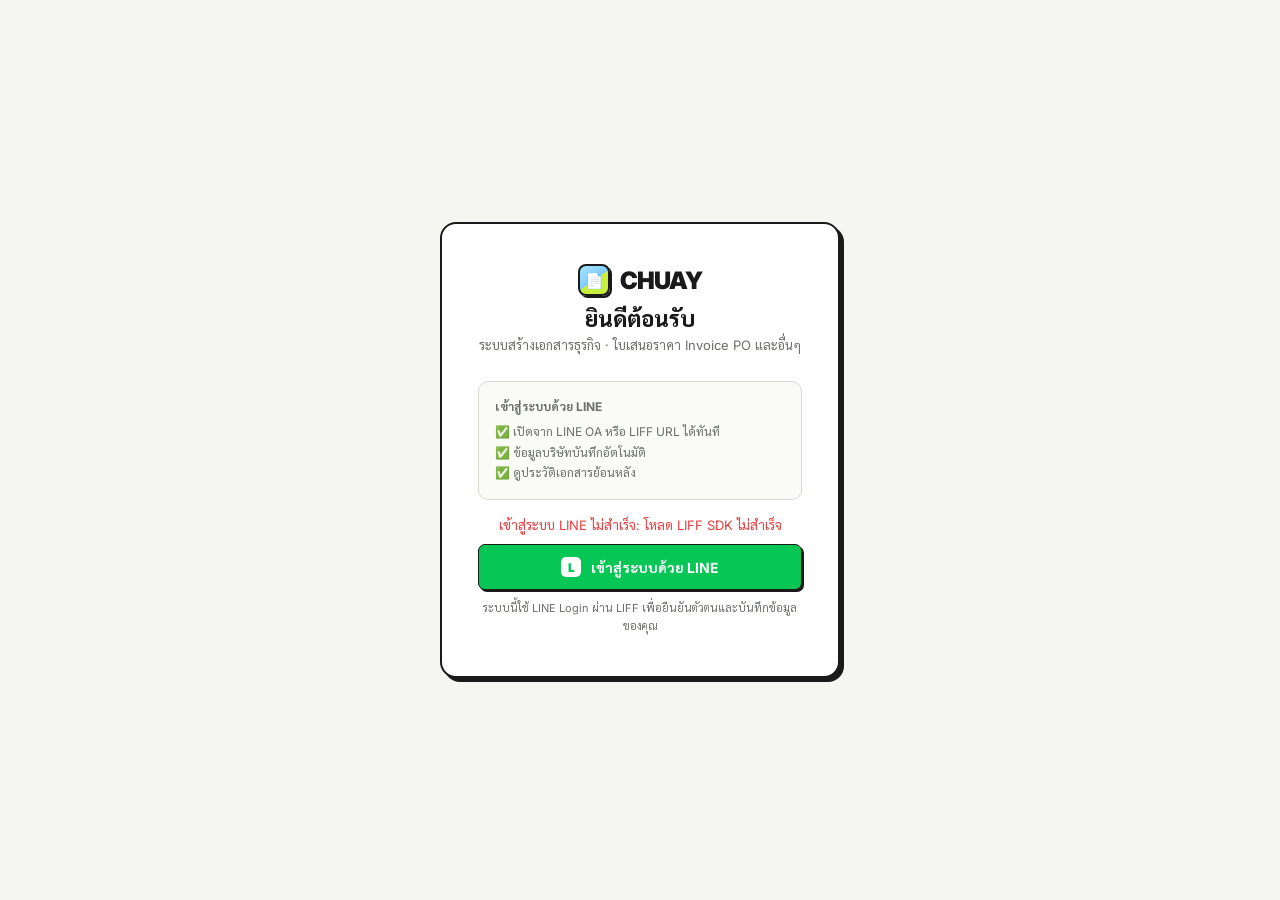
==== index.html @ b0ef05c4 "Update index.html" ====
<!DOCTYPE html>
<html lang="th">
<head>
<meta charset="UTF-8"/>
<meta name="viewport" content="width=device-width,initial-scale=1"/>
<title>CHUAY — ระบบสร้างเอกสาร</title>
<link href="https://fonts.googleapis.com/css2?family=Sarabun:wght@400;700&family=Inter:wght@400;500;600;700;800&display=swap" rel="stylesheet"/>
<script src="https://static.line-scdn.net/liff/edge/2/sdk.js"></script>
<style>
*,*::before,*::after{box-sizing:border-box;margin:0;padding:0}
html{font-size:15px;scroll-behavior:smooth}
body{font-family:'Inter','Sarabun',sans-serif;background:#F5F6F2;color:#1a1a1a;min-height:100vh;-webkit-font-smoothing:antialiased}
:root{
  --bg:#F5F6F2;--surface:#fff;--border:#D8DAD2;--ink:#1a1a1a;
  --accent:#C9EF3E;--muted:#6B6F6A;
  --shadow:4px 4px 0 #1a1a1a;--shadow-sm:2px 2px 0 #1a1a1a;
  --r:10px;--r-sm:7px;--t:all .18s ease;
}

/* ── Loading screen ── */
#loadingScreen{position:fixed;inset:0;background:var(--bg);z-index:999;display:flex;flex-direction:column;align-items:center;justify-content:center;gap:16px}
.load-logo{font-size:32px;font-weight:900;letter-spacing:-.04em;display:flex;align-items:center;gap:10px}
.load-mark{width:44px;height:44px;border:2.5px solid var(--ink);border-radius:10px;background:linear-gradient(145deg,#A5E4FF 0%,#82CBFF 50%,var(--accent) 51%);display:grid;place-items:center;font-size:22px;box-shadow:var(--shadow)}
.load-spinner{width:32px;height:32px;border:3px solid #ddd;border-top-color:var(--ink);border-radius:50%;animation:spin .7s linear infinite}
@keyframes spin{to{transform:rotate(360deg)}}

/* ── Login screen ── */
#loginScreen{display:none;min-height:100vh;align-items:center;justify-content:center;padding:24px}
.login-card{background:var(--surface);border:2px solid var(--ink);border-radius:16px;box-shadow:var(--shadow);padding:40px 36px;max-width:400px;width:100%;text-align:center}
.login-logo{display:flex;align-items:center;justify-content:center;gap:10px;font-size:24px;font-weight:900;letter-spacing:-.04em;margin-bottom:8px}
.login-sub{font-size:13px;color:var(--muted);margin-bottom:28px}
.login-divider{border:0;border-top:1px solid var(--border);margin:20px 0}
.login-note{font-size:11px;color:var(--muted);line-height:1.6}
.line-btn{width:100%;border:1.5px solid var(--ink);border-radius:var(--r-sm);padding:12px 20px;font:inherit;font-size:14px;font-weight:700;cursor:pointer;background:#06C755;color:#fff;box-shadow:var(--shadow-sm);transition:var(--t);display:flex;align-items:center;justify-content:center;gap:10px;margin-bottom:10px}
.line-btn:hover{transform:translate(2px,2px);box-shadow:1px 1px 0 var(--ink)}
.line-icon{width:20px;height:20px;border-radius:5px;background:#fff;color:#06C755;display:grid;place-items:center;font-size:12px;font-weight:900}

/* ── App (hidden until auth) ── */
#appScreen{display:none}

/* ── Topbar ── */
.topbar{position:sticky;top:0;z-index:100;background:rgba(245,246,242,.95);backdrop-filter:blur(16px);border-bottom:1.5px solid var(--border);padding:0 24px;height:60px;display:flex;align-items:center;justify-content:space-between}
.logo{display:flex;align-items:center;gap:9px;font-weight:900;font-size:18px;letter-spacing:-.03em;color:var(--ink);text-decoration:none}
.logo-mark{width:32px;height:32px;border:2px solid var(--ink);border-radius:8px;background:linear-gradient(145deg,#A5E4FF 0%,#82CBFF 50%,var(--accent) 51%);display:grid;place-items:center;font-size:15px;box-shadow:var(--shadow-sm)}
.user-bar{display:flex;align-items:center;gap:10px}
.user-pill{display:flex;align-items:center;gap:7px;border:1.5px solid var(--border);border-radius:999px;padding:5px 12px 5px 7px;font-size:12px;font-weight:600;background:var(--surface);cursor:pointer;transition:var(--t)}
.user-pill:hover{border-color:var(--ink)}
.user-avatar{width:26px;height:26px;border-radius:50%;background:var(--accent);border:1.5px solid var(--ink);display:grid;place-items:center;font-size:11px;font-weight:800;flex-shrink:0}
.user-email{max-width:160px;overflow:hidden;text-overflow:ellipsis;white-space:nowrap}
.profile-btn{border:1.5px solid var(--border);border-radius:var(--r-sm);padding:6px 12px;font:inherit;font-size:12px;font-weight:600;cursor:pointer;background:var(--surface);transition:var(--t)}
.profile-btn:hover{border-color:var(--ink);background:var(--accent)}

/* ── Doc tabs ── */
.doc-selector{padding:18px 24px 0;max-width:960px;margin:0 auto}
.doc-tabs{display:flex;gap:8px;flex-wrap:wrap}
.doc-tab{border:1.5px solid var(--ink);border-radius:999px;padding:7px 16px;font:inherit;font-size:13px;font-weight:600;cursor:pointer;background:var(--surface);box-shadow:var(--shadow-sm);transition:var(--t);color:var(--ink)}
.doc-tab:hover{transform:translate(1px,1px);box-shadow:1px 1px 0 var(--ink)}
.doc-tab.active{box-shadow:var(--shadow-sm)}

/* ── Main grid ── */
.main{max-width:960px;margin:18px auto 80px;padding:0 24px;display:grid;grid-template-columns:1fr 296px;gap:16px;align-items:start}
@media(max-width:720px){.main{grid-template-columns:1fr}.preview-col{display:none}}

/* ── Cards ── */
.card{background:var(--surface);border:1.5px solid var(--ink);border-radius:var(--r);box-shadow:var(--shadow);overflow:hidden;margin-bottom:14px}
.card-head{padding:11px 16px;border-bottom:1.5px solid var(--border);background:#FAFBF7;display:flex;align-items:center;justify-content:space-between}
.card-title{font-size:13px;font-weight:700;display:flex;align-items:center;gap:7px}
.card-badge{font-size:10px;font-weight:700;text-transform:uppercase;letter-spacing:.08em;border:1px solid var(--ink);border-radius:999px;padding:2px 9px}
.card-body{padding:16px}

/* ── Profile panel ── */
.profile-panel{display:none;position:fixed;inset:0;z-index:150;background:rgba(0,0,0,.4);backdrop-filter:blur(6px)}
.profile-panel.open{display:flex;align-items:flex-start;justify-content:flex-end}
.profile-drawer{background:var(--surface);border-left:2px solid var(--ink);width:380px;max-width:90vw;height:100vh;overflow-y:auto;padding:24px;box-shadow:-6px 0 0 var(--ink)}
.drawer-head{display:flex;align-items:center;justify-content:space-between;margin-bottom:20px}
.drawer-title{font-size:18px;font-weight:800}
.close-btn{border:1.5px solid var(--border);border-radius:var(--r-sm);width:34px;height:34px;display:grid;place-items:center;cursor:pointer;font-size:18px;background:var(--surface);transition:var(--t)}
.close-btn:hover{background:#ffe0dc;border-color:#c0392b;color:#c0392b}
.profile-user{display:flex;align-items:center;gap:12px;padding:14px;background:#FAFBF7;border:1.5px solid var(--border);border-radius:var(--r);margin-bottom:20px}
.profile-avatar-lg{width:44px;height:44px;border-radius:50%;background:var(--accent);border:2px solid var(--ink);display:grid;place-items:center;font-size:18px;font-weight:800;flex-shrink:0}
.profile-name{font-weight:700;font-size:14px}
.profile-email-sm{font-size:12px;color:var(--muted);margin-top:2px}
.save-status{font-size:12px;text-align:center;min-height:18px;color:var(--muted);margin-top:8px}

/* ── History panel ── */
.history-item{border:1px solid var(--border);border-radius:var(--r-sm);padding:10px 12px;margin-bottom:8px;cursor:pointer;transition:var(--t)}
.history-item:hover{border-color:var(--ink);background:#FAFBF7}
.history-no{font-size:13px;font-weight:700}
.history-meta{font-size:11px;color:var(--muted);margin-top:2px}
.history-total{font-size:13px;font-weight:700;color:var(--ink)}

/* ── Form ── */
.grid2{display:grid;grid-template-columns:1fr 1fr;gap:11px}
.col2{grid-column:1/-1}
.field{display:flex;flex-direction:column;gap:4px}
.field label{font-size:12px;font-weight:600;color:#3a3a3a}
.req{color:#e53e3e;margin-left:2px}
.field input,.field textarea,.field select{width:100%;border:1.5px solid var(--border);border-radius:var(--r-sm);padding:9px 12px;font:inherit;font-size:13px;outline:none;transition:var(--t);background:var(--surface)}
.field input:focus,.field textarea:focus,.field select:focus{border-color:var(--ink);box-shadow:0 0 0 3px rgba(201,239,62,.35)}
.field textarea{resize:vertical;min-height:58px}

/* ── Items ── */
.items-wrap{border:1.5px solid var(--ink);border-radius:var(--r-sm);overflow:hidden;margin-bottom:11px}
.items-head{display:grid;grid-template-columns:1fr 68px 90px 76px 34px;background:var(--ink);color:#fff}
.items-head span{padding:7px 9px;font-size:10px;font-weight:700;text-transform:uppercase;letter-spacing:.04em}
.items-head span:not(:first-child){text-align:right}
.item-row{display:grid;grid-template-columns:1fr 68px 90px 76px 34px;border-top:1px solid var(--border)}
.item-row:nth-child(even){background:#FAFBF7}
.item-row input{border:none;border-right:1px solid var(--border);padding:8px 9px;font:inherit;font-size:12.5px;outline:none;background:transparent;width:100%}
.item-row input:last-of-type{border-right:none}
.item-row input:focus{background:#FFFEF5;box-shadow:inset 0 -2px 0 var(--accent)}
.num{text-align:right}
.btn-rm{border:none;background:#FFF0EE;color:#C0392B;cursor:pointer;padding:0 9px;font-size:16px;font-weight:700;transition:background .15s;display:flex;align-items:center;justify-content:center}
.btn-rm:hover{background:#FFDBD7}
.add-btn{width:100%;border:1.5px dashed var(--ink);background:transparent;border-radius:var(--r-sm);padding:8px;font:inherit;font-size:13px;font-weight:600;cursor:pointer;color:var(--muted);margin-bottom:12px;transition:var(--t)}
.add-btn:hover{background:#EEEFD8;color:var(--ink)}

/* ── VAT ── */
.vat-row{display:flex;align-items:center;gap:9px;margin-bottom:12px}
.toggle{position:relative;width:36px;height:20px;flex-shrink:0}
.toggle input{opacity:0;width:0;height:0}
.tslider{position:absolute;inset:0;background:#D5D7CF;border-radius:999px;border:1.5px solid #aaa;cursor:pointer;transition:.2s}
.tslider::before{content:"";position:absolute;width:14px;height:14px;background:#fff;border-radius:50%;left:2px;top:1px;transition:.2s;box-shadow:0 1px 3px rgba(0,0,0,.2)}
.toggle input:checked+.tslider{background:var(--ink);border-color:var(--ink)}
.toggle input:checked+.tslider::before{transform:translateX(15px)}

/* ── Totals ── */
.totals-box{margin-left:auto;max-width:240px;border:1.5px solid var(--border);border-radius:var(--r-sm);overflow:hidden}
.total-row{display:flex;justify-content:space-between;padding:8px 12px;font-size:13px;border-bottom:1px solid var(--border)}
.total-row:last-child{border-bottom:none}
.total-row span:first-child{color:var(--muted)}
.total-row span:last-child{font-weight:700}
.total-grand{background:var(--ink);color:#fff}
.total-grand span{font-size:15px;font-weight:800}
.total-grand span:first-child{color:#ccc}

/* ── Actions ── */
.form-actions{display:flex;gap:10px;margin-top:4px}
.btn{border:1.5px solid var(--ink);border-radius:var(--r-sm);padding:11px 18px;font:inherit;font-size:14px;font-weight:700;cursor:pointer;display:inline-flex;align-items:center;gap:7px;box-shadow:var(--shadow);transition:var(--t)}
.btn:hover:not(:disabled){transform:translate(2px,2px);box-shadow:1px 1px 0 var(--ink)}
.btn:disabled{opacity:.5;cursor:not-allowed}
.btn-primary{background:var(--ink);color:#fff;flex:1;justify-content:center}
.btn-accent{background:var(--accent)}
.btn-sm{padding:7px 14px;font-size:13px;box-shadow:var(--shadow-sm)}
.btn-sm:hover:not(:disabled){box-shadow:1px 1px 0 var(--ink)}

/* ── Preview ── */
.preview-col .card{position:sticky;top:78px}
.preview-doc{border:1px solid var(--border);border-radius:6px;background:#fff;padding:14px;min-height:320px}
.prev-hdr{display:flex;justify-content:space-between;align-items:flex-start;border-bottom:1.5px solid #111;padding-bottom:9px;margin-bottom:9px}
.prev-co{font-size:13px;font-weight:800;margin-bottom:2px}
.prev-addr{font-size:9px;color:#888}
.prev-badge{text-align:right}
.prev-type{font-size:9px;font-weight:700;text-transform:uppercase;color:#888}
.prev-no{font-size:13px;font-weight:900}
.prev-date{font-size:9px;color:#888}
.prev-title{text-align:center;font-size:10px;font-weight:800;border:1.5px solid #111;padding:4px;margin-bottom:9px;letter-spacing:1pt}
.preview-line{height:6px;background:#e8e9e3;border-radius:999px;margin-bottom:6px}
.prev-table{border:1px solid #ddd;border-radius:5px;overflow:hidden;margin-top:9px}
.prev-tr{display:grid;grid-template-columns:1fr 60px;border-top:1px solid #eee;padding:5px 8px;font-size:10px}
.prev-tr:first-child{background:#111;color:#fff;border-top:none;font-weight:700}
.prev-total{text-align:right;font-size:15px;font-weight:900;margin-top:9px;padding-top:7px;border-top:2px solid #111}
.preview-tip{font-size:11px;color:var(--muted);text-align:center;margin-top:10px;line-height:1.5}

/* ── History sidebar ── */
.history-section{margin-top:14px}
.history-title{font-size:12px;font-weight:700;color:var(--muted);text-transform:uppercase;letter-spacing:.08em;margin-bottom:8px}

/* ── Overlay ── */
.overlay{display:none;position:fixed;inset:0;background:rgba(0,0,0,.45);z-index:200;place-items:center;backdrop-filter:blur(6px)}
.overlay.show{display:grid}
.overlay-box{background:#fff;border:2px solid var(--ink);border-radius:14px;padding:30px 40px;text-align:center;box-shadow:6px 6px 0 var(--ink);max-width:320px;width:90%}
.overlay-spinner{width:36px;height:36px;border:3px solid #eee;border-top-color:var(--ink);border-radius:50%;animation:spin .7s linear infinite;margin:0 auto 14px}
.overlay-title{font-size:16px;font-weight:800;margin-bottom:5px}
.overlay-sub{font-size:12px;color:#888}

/* ── Success ── */
.success-card{display:none;background:#fff;border:2px solid var(--ink);border-radius:var(--r);box-shadow:var(--shadow);padding:26px;text-align:center;margin-bottom:14px}
.success-card.show{display:block}
.success-icon{font-size:42px;margin-bottom:10px}
.success-card h3{font-size:19px;font-weight:800;margin-bottom:5px}
.success-card p{font-size:13px;color:var(--muted);margin-bottom:18px}
.pdf-btn{display:inline-flex;align-items:center;gap:8px;background:var(--accent);border:1.5px solid var(--ink);border-radius:var(--r-sm);padding:11px 22px;font:inherit;font-weight:800;font-size:14px;color:var(--ink);text-decoration:none;box-shadow:var(--shadow);transition:var(--t)}
.pdf-btn:hover{transform:translate(2px,2px);box-shadow:var(--shadow-sm)}

/* ── Toast ── */
.toast{position:fixed;bottom:24px;left:50%;transform:translateX(-50%);background:var(--ink);color:#fff;padding:11px 22px;border-radius:999px;font-size:13px;font-weight:600;z-index:300;opacity:0;transition:opacity .3s;pointer-events:none;max-width:90vw;text-align:center}
.toast.show{opacity:1}

/* Upgrade / subscribe popup — shown when the free trial (or a paid
   package's monthly quota) runs out. Reuses the neo-brutalist card style
   used everywhere else (thick border + offset shadow). */
.upgrade-overlay{display:none;position:fixed;inset:0;background:rgba(0,0,0,.55);z-index:400;place-items:center;backdrop-filter:blur(6px)}
.upgrade-overlay.show{display:grid}
.upgrade-box{background:#fff;border:2px solid var(--ink);border-radius:16px;padding:32px 28px;text-align:center;box-shadow:6px 6px 0 var(--ink);max-width:340px;width:90%}
.upgrade-icon{font-size:40px;margin-bottom:10px}
.upgrade-title{font-size:18px;font-weight:900;margin-bottom:8px}
.upgrade-msg{font-size:13px;color:var(--muted);line-height:1.6;margin-bottom:20px}
.upgrade-actions{display:flex;flex-direction:column;gap:8px}
.upgrade-close{margin-top:12px;background:none;border:none;color:var(--muted);font-size:12px;cursor:pointer;text-decoration:underline}

@media(max-width:600px){
  .grid2{grid-template-columns:1fr}.col2{grid-column:1}
  .topbar,.doc-selector,.main{padding-left:14px;padding-right:14px}
  .items-head{grid-template-columns:1fr 60px 80px 32px}
  .item-row{grid-template-columns:1fr 60px 80px 32px}
  .items-head span:nth-child(4),.item-row input:nth-child(4){display:none}
  .profile-drawer{width:100vw}
}
</style>
</head>
<body>

<!-- Loading -->
<div id="loadingScreen">
  <div class="load-logo"><div class="load-mark">📄</div>CHUAY</div>
  <div class="load-spinner"></div>
  <div style="font-size:13px;color:#888">กำลังโหลด...</div>
</div>

<!-- Login -->
<div id="loginScreen" style="display:none;min-height:100vh;align-items:center;justify-content:center;background:var(--bg)">
  <div class="login-card">
    <div class="login-logo"><div class="logo-mark">📄</div>CHUAY</div>
    <div style="font-size:22px;font-weight:900;margin-bottom:4px">ยินดีต้อนรับ</div>
    <div class="login-sub">ระบบสร้างเอกสารธุรกิจ · ใบเสนอราคา Invoice PO และอื่นๆ</div>
    <div style="background:#FAFBF7;border:1.5px solid var(--border);border-radius:var(--r);padding:16px;margin-bottom:16px;text-align:left">
      <div style="font-size:12px;font-weight:700;margin-bottom:8px;color:var(--muted)">เข้าสู่ระบบด้วย LINE</div>
      <div style="font-size:12px;color:var(--muted);line-height:1.7">
        ✅ เปิดจาก LINE OA หรือ LIFF URL ได้ทันที<br>
        ✅ ข้อมูลบริษัทบันทึกอัตโนมัติ<br>
        ✅ ดูประวัติเอกสารย้อนหลัง
      </div>
    </div>
    <div id="loginMsg" style="font-size:13px;color:#e53e3e;min-height:20px;margin-bottom:8px"></div>
    <button class="line-btn" onclick="forceRelogin()">
      <span class="line-icon">L</span>
      เข้าสู่ระบบด้วย LINE
    </button>
    <div class="login-note">ระบบนี้ใช้ LINE Login ผ่าน LIFF เพื่อยืนยันตัวตนและบันทึกข้อมูลของคุณ</div>
  </div>
</div>

<!-- Overlay -->
<div class="overlay" id="overlay">
  <div class="overlay-box">
    <div class="overlay-spinner"></div>
    <div class="overlay-title" id="overlayTitle">กำลังสร้างเอกสาร</div>
    <div class="overlay-sub" id="overlaySub">กรุณารอสักครู่ (5–20 วินาที)</div>
  </div>
</div>

<!-- Toast -->
<div class="toast" id="toast"></div>

<!-- Upgrade / Subscribe popup — shown when free-trial or paid quota runs out -->
<div class="upgrade-overlay" id="upgradeOverlay">
  <div class="upgrade-box">
    <div class="upgrade-icon">🔒</div>
    <div class="upgrade-title">ใช้งานครบโควตาแล้ว</div>
    <div class="upgrade-msg" id="upgradeMsg">คุณใช้งานฟรีครบ 50 ครั้งแล้ว กรุณาสมัครแพ็กเกจเพื่อใช้งานต่อ</div>
    <div class="upgrade-actions">
      <button class="btn btn-primary" onclick="contactAdminForUpgrade()">💬 ทักแอดมินเพื่อสมัครแพ็กเกจ</button>
      <button class="btn btn-accent" onclick="closeUpgradeModal()">ดูภายหลัง</button>
    </div>
    <button class="upgrade-close" onclick="closeUpgradeModal()">ปิด</button>
  </div>
</div>

<!-- Profile Drawer -->
<div class="profile-panel" id="profilePanel" onclick="handlePanelClick(event)">
  <div class="profile-drawer">
    <div class="drawer-head">
      <div class="drawer-title">⚙️ โปรไฟล์บริษัท</div>
      <button class="close-btn" onclick="closeProfile()">✕</button>
    </div>
    <div class="profile-user">
      <div class="profile-avatar-lg" id="drawerAvatar">U</div>
      <div>
        <div class="profile-name" id="drawerName">ชื่อผู้ใช้</div>
        <div class="profile-email-sm" id="drawerEmail">email</div>
      </div>
    </div>
    <div style="margin-bottom:16px">
      <div style="font-size:12px;font-weight:700;color:var(--muted);margin-bottom:10px;text-transform:uppercase;letter-spacing:.08em">ข้อมูลบริษัท</div>
      <div style="display:flex;flex-direction:column;gap:10px">
        <div class="field"><label>ชื่อบริษัท / ร้านค้า</label><input id="p_companyName" placeholder="บริษัท ตัวอย่าง จำกัด"/></div>
        <div class="field"><label>ที่อยู่</label><textarea id="p_companyAddress" rows="2" placeholder="ที่อยู่บริษัท"></textarea></div>
        <div class="field"><label>เลขประจำตัวผู้เสียภาษี</label><input id="p_companyTaxId" placeholder="0000000000000" maxlength="13"/></div>
        <div class="field"><label>สำนักงานใหญ่/สาขา</label><input id="p_companyBranch" placeholder="สำนักงานใหญ่"/></div>
        <div class="field"><label>เบอร์โทร</label><input id="p_companyPhone" placeholder="02-xxx-xxxx"/></div>
        <div class="field"><label>อีเมลบริษัท</label><input id="p_companyEmail" type="email" placeholder="info@company.com"/></div>
      </div>
    </div>
    <div style="display:flex;flex-direction:column;gap:8px">
      <button class="btn btn-primary" onclick="saveProfile()">💾 บันทึกข้อมูล</button>
      <button class="btn btn-accent" onclick="fillFromProfile()">📋 ใช้ข้อมูลนี้ในฟอร์ม</button>
      <button class="btn" style="background:#fff" onclick="logout()">🚪 ออกจากระบบ</button>
    </div>
    <div class="save-status" id="saveStatus"></div>
    <!-- History -->
    <div class="history-section">
      <div class="history-title">📄 เอกสารล่าสุด</div>
      <div id="historyList"><div style="font-size:12px;color:var(--muted);text-align:center;padding:12px">กำลังโหลด...</div></div>
    </div>
  </div>
</div>

<!-- APP -->
<div id="appScreen">
  <header class="topbar">
    <a class="logo" href="#"><div class="logo-mark">📄</div>CHUAY</a>
    <div class="user-bar">
      <span id="planBadge" style="display:none;font-size:11px;font-weight:700;border:1.5px solid var(--ink);border-radius:999px;padding:4px 10px;background:var(--accent)"></span>
      <div class="user-pill" onclick="openProfile()">
        <div class="user-avatar" id="topAvatar">U</div>
        <span class="user-email" id="topEmail">กำลังโหลด...</span>
      </div>
      <button class="profile-btn" onclick="openProfile()">⚙️ บริษัท</button>
    </div>
  </header>

  <section class="doc-selector"><div class="doc-tabs" id="docTabs"></div></section>

  <main class="main">
    <div id="formArea">

      <!-- Success -->
      <div class="success-card" id="successCard">
        <div class="success-icon">✅</div>
        <h3>สร้างเอกสารสำเร็จ!</h3>
        <p>บันทึกลง Google Drive และ Google Sheet เรียบร้อยแล้ว</p>
        <a id="pdfBtn" href="#" target="_blank" class="pdf-btn">📄 เปิด PDF</a>
        <br/><br/>
        <button class="btn btn-accent" onclick="shareToCustomer()">📤 ส่งให้ลูกค้าทาง LINE</button>
        <br/><br/>
        <button class="btn btn-accent" onclick="newDoc()">🔄 สร้างเอกสารใหม่</button>
      </div>

      <!-- บริษัทเรา -->
      <div class="card">
        <div class="card-head">
          <div class="card-title">🏢 ข้อมูลบริษัทของคุณ</div>
          <button class="btn btn-accent btn-sm" onclick="openProfile()" title="แก้ไขข้อมูลบริษัท">✏️ แก้ไข</button>
        </div>
        <div class="card-body">
          <div class="grid2">
            <div class="field col2"><label>ชื่อบริษัท / ร้านค้า<span class="req">*</span></label><input id="companyName" placeholder="บริษัท ตัวอย่าง จำกัด" oninput="updatePreview()"/></div>
            <div class="field col2"><label>ที่อยู่</label><textarea id="companyAddress" rows="2" placeholder="ที่อยู่บริษัท" oninput="updatePreview()"></textarea></div>
            <div class="field"><label>เลขประจำตัวผู้เสียภาษี</label><input id="companyTaxId" placeholder="0000000000000" maxlength="13"/></div>
            <div class="field"><label>สำนักงานใหญ่/สาขา</label><input id="companyBranch" placeholder="สำนักงานใหญ่"/></div>
            <div class="field"><label>เบอร์โทร</label><input id="companyPhone" placeholder="02-xxx-xxxx"/></div>
            <div class="field"><label>อีเมล</label><input id="companyEmail" type="email" placeholder="info@company.com"/></div>
          </div>
        </div>
      </div>

      <!-- รายละเอียดเอกสาร -->
      <div class="card">
        <div class="card-head">
          <div class="card-title" id="docCardTitle">📋 รายละเอียดเอกสาร</div>
          <span class="card-badge" id="docCardBadge" style="background:var(--accent)">QT</span>
        </div>
        <div class="card-body">
          <div class="grid2">
            <div class="field"><label>เลขที่เอกสาร<span class="req">*</span></label><input id="docNo" oninput="updatePreview()"/></div>
            <div class="field"><label>ผู้ติดต่อ</label><input id="contactPerson" placeholder="ชื่อผู้ติดต่อ"/></div>
            <div class="field"><label>วันที่ออกเอกสาร<span class="req">*</span></label><input id="docDate" type="date" oninput="updatePreview()"/></div>
            <div class="field"><label id="extraDateLabel">วันหมดอายุ</label><input id="extraDate" type="date"/></div>
            <div class="field col2" id="paymentWrap" style="display:none">
              <label>วิธีชำระเงิน</label>
              <select id="paymentMethod">
                <option value="">-- เลือก --</option>
                <option>เงินสด</option><option>โอนเงิน</option><option>เช็ค</option><option>บัตรเครดิต</option>
              </select>
            </div>
          </div>
        </div>
      </div>

      <!-- ผู้รับ -->
      <div class="card">
        <div class="card-head">
          <div class="card-title" id="receiverCardTitle">👤 ข้อมูลลูกค้า</div>
          <span class="card-badge" style="background:#A8E6CF">ผู้รับ</span>
        </div>
        <div class="card-body">
          <div class="grid2">
            <div class="field col2"><label id="receiverNameLabel">ชื่อลูกค้า / บริษัท<span class="req">*</span></label><input id="customerName" list="customerDatalist" placeholder="บริษัท ลูกค้า จำกัด" oninput="updatePreview()"/><datalist id="customerDatalist"></datalist></div>
            <div class="field col2"><label>ที่อยู่</label><textarea id="customerAddress" rows="2" placeholder="ที่อยู่ลูกค้า"></textarea></div>
            <div class="field"><label>เลขประจำตัวผู้เสียภาษี</label><input id="customerTaxId" placeholder="0000000000000" maxlength="13"/></div>
            <div class="field"><label>สำนักงานใหญ่/สาขา</label><input id="customerBranch" placeholder="สำนักงานใหญ่"/></div>
            <div class="field"><label>เบอร์โทร</label><input id="customerPhone" placeholder="08x-xxx-xxxx"/></div>
          </div>
        </div>
      </div>

      <!-- รายการสินค้า -->
      <div class="card">
        <div class="card-head">
          <div class="card-title">📦 รายการสินค้า / บริการ</div>
          <span class="card-badge" style="background:#FFE08A">Items</span>
        </div>
        <div class="card-body">
          <div class="items-wrap">
            <div class="items-head">
              <span>รายการ</span>
              <span style="text-align:right">จำนวน</span>
              <span style="text-align:right">ราคา/หน่วย</span>
              <span style="text-align:right">ส่วนลด</span>
              <span></span>
            </div>
            <div id="itemsBody"></div>
          </div>
          <button class="add-btn" onclick="addRow()">＋ เพิ่มรายการ</button>
          <div class="vat-row">
            <label class="toggle"><input type="checkbox" id="includeVat" onchange="calcRender()"/><span class="tslider"></span></label>
            <span style="font-size:13px;font-weight:600">รวม VAT 7%</span>
          </div>
          <div class="totals-box">
            <div class="total-row"><span>ยอดรวมก่อน VAT</span><span id="subVal">0.00 บาท</span></div>
            <div class="total-row" id="vatRow" style="display:none"><span>VAT 7%</span><span id="vatVal">0.00 บาท</span></div>
            <div class="total-row total-grand"><span>ยอดรวมทั้งสิ้น</span><span id="grandVal">0.00 บาท</span></div>
          </div>
        </div>
      </div>

      <!-- หมายเหตุ -->
      <div class="card">
        <div class="card-head"><div class="card-title">📝 หมายเหตุ</div></div>
        <div class="card-body"><div class="field"><textarea id="note" rows="3" placeholder="เงื่อนไขการชำระเงิน, หมายเหตุพิเศษ..."></textarea></div></div>
      </div>

      <div class="form-actions" id="formActions">
        <button class="btn btn-primary" id="btnGen" onclick="generate()"><span>📄</span> สร้าง PDF</button>
      </div>
    </div>

    <!-- Preview -->
    <div class="preview-col">
      <div class="card">
        <div class="card-head"><div class="card-title">👁 ตัวอย่าง</div></div>
        <div class="card-body" style="padding:12px">
          <div class="preview-doc">
            <div class="prev-hdr">
              <div><div class="prev-co" id="pv-co">ชื่อบริษัท</div><div class="prev-addr" id="pv-addr">ที่อยู่</div></div>
              <div class="prev-badge"><div class="prev-type" id="pv-type">QUOTATION</div><div class="prev-no" id="pv-no">QT2026-0001</div><div class="prev-date" id="pv-date">วันที่ —</div></div>
            </div>
            <div class="prev-title" id="pv-title">ใบเสนอราคา</div>
            <div class="preview-line" style="width:62%"></div>
            <div class="preview-line" style="width:80%"></div>
            <div class="preview-line" style="width:70%"></div>
            <div class="prev-table">
              <div class="prev-tr"><span>รายการ</span><span style="text-align:right">รวม</span></div>
              <div id="pv-items"><div class="prev-tr" style="color:#aaa;font-size:10px"><span>ยังไม่มีรายการ</span><span></span></div></div>
            </div>
            <div class="prev-total" id="pv-total">฿ 0.00</div>
          </div>
          <p class="preview-tip">ตัวอย่างแสดงโครงสร้างเท่านั้น<br/>PDF จริงจะมีรูปแบบสมบูรณ์กว่า</p>
        </div>
      </div>
    </div>
  </main>
</div><!-- /appScreen -->

<script>
// ── Config ────────────────────────────────────────────────────
const LIFF_ID='2010618788-8xUdkoqR';
// TODO: paste your Apps Script Web App /exec URL here (Deploy > Manage deployments)
const GAS_URL='https://script.google.com/macros/s/AKfycbxBbsLZWyKmbRfY_4FMWLjkkfPtFjxWmtK8pg6VRv4SqUztp5fGaR1vcDdqZeLNz6VM/exec';

// Calls the Apps Script backend as a plain HTTP API instead of google.script.run
// (google.script.run only works when the page itself is served by Apps Script).
// Uses text/plain content-type to avoid a CORS preflight (OPTIONS) request,
// which Apps Script Web Apps do not handle.
function callServer(action,payload){
  return fetch(GAS_URL,{
    method:'POST',
    headers:{'Content-Type':'text/plain;charset=utf-8'},
    body:JSON.stringify({action:action,payload:payload||{}})
  }).then(function(res){
    if(!res.ok) throw new Error('HTTP '+res.status);
    return res.json();
  });
}
const DOC_TYPES=[
  {id:'quotation',name:'ใบเสนอราคา',    badge:'QT', color:'#C9EF3E',prefix:'QT', extraLabel:'วันหมดอายุ',           extraKey:'expireDate',  receiverTitle:'ข้อมูลลูกค้า',        receiverLabel:'ชื่อลูกค้า / บริษัท',isPO:false,showPayment:false},
  {id:'invoice',  name:'ใบแจ้งหนี้',    badge:'INV',color:'#A8E6CF',prefix:'INV',extraLabel:'วันครบกำหนดชำระ',      extraKey:'dueDate',     receiverTitle:'ข้อมูลลูกค้า',        receiverLabel:'ชื่อลูกค้า / บริษัท',isPO:false,showPayment:false},
  {id:'po',       name:'ใบสั่งซื้อ',    badge:'PO', color:'#FFE08A',prefix:'PO', extraLabel:'วันที่ต้องการสินค้า',   extraKey:'requiredDate',receiverTitle:'ข้อมูลผู้ขาย (Vendor)',receiverLabel:'ชื่อผู้ขาย / Vendor',isPO:true, showPayment:false},
  {id:'receipt',  name:'ใบเสร็จรับเงิน',badge:'REC',color:'#B8F0D8',prefix:'REC',extraLabel:'วันที่รับชำระ',         extraKey:'dueDate',     receiverTitle:'ข้อมูลผู้ชำระเงิน',   receiverLabel:'ชื่อผู้ชำระ',        isPO:false,showPayment:true},
  {id:'delivery', name:'ใบส่งของ',      badge:'DN', color:'#FFD4A3',prefix:'DN', extraLabel:'วันที่จัดส่ง',          extraKey:'deliveryDate',receiverTitle:'ข้อมูลผู้รับสินค้า',  receiverLabel:'ชื่อผู้รับสินค้า',   isPO:false,showPayment:false},
  {id:'billing',  name:'ใบวางบิล',      badge:'BL', color:'#FFC0C0',prefix:'BL', extraLabel:'วันครบกำหนดชำระ',      extraKey:'dueDate',     receiverTitle:'ข้อมูลลูกค้า',        receiverLabel:'ชื่อลูกค้า / บริษัท',isPO:false,showPayment:false},
];

let currentType=DOC_TYPES[0];
let rowCount=0;
let currentUser=null;
let companyProfile=null;
let currentLineAuth=null;

// ── Auth ──────────────────────────────────────────────────────
// LIFF caches the login session (incl. the ID token) in the browser. That
// token is a JWT with its own expiry — if the person left the tab open a
// while, or comes back later, liff.isLoggedIn() can still say "yes" even
// though the cached ID token itself has expired. LINE's verify endpoint
// then rejects it with "IdToken expired" and, without special handling,
// the person is stuck: clicking "เข้าสู่ระบบด้วย LINE" again just re-reads
// the SAME stale token from local storage. isStaleTokenError_ detects that
// specific failure so we can clear the session and force a fresh login
// automatically instead of leaving them stranded on a red error message.
function isStaleTokenError_(msg){
  return !!msg && /expired|invalid_request|invalid_grant/i.test(msg);
}
function forceRelogin(){
  try{ if(window.liff && liff.isLoggedIn && liff.isLoggedIn()) liff.logout(); }catch(e){}
  sessionStorage.removeItem('chuayReloginAttempted');
  checkAuth();
}
async function checkAuth(){
  document.getElementById('loginMsg').textContent='';
  showOverlay(true,'กำลังเข้าสู่ระบบ LINE','กรุณารอสักครู่');
  try{
    if(!window.liff) throw new Error('โหลด LIFF SDK ไม่สำเร็จ');
    await liff.init({liffId:LIFF_ID});
    if(!liff.isLoggedIn()){
      liff.login({redirectUri:location.href});
      return;
    }
    const profile=await liff.getProfile();
    const idToken=liff.getIDToken();
    if(!idToken) throw new Error('ไม่พบ LINE ID token กรุณาตรวจสอบ scope openid ใน LIFF');
    currentLineAuth={
      idToken:idToken,
      lineUserId:profile.userId,
      displayName:profile.displayName,
      pictureUrl:profile.pictureUrl || ''
    };
  }catch(e){
    showOverlay(false);
    document.getElementById('loadingScreen').style.display='none';
    document.getElementById('loginScreen').style.display='flex';
    document.getElementById('loginMsg').textContent='เข้าสู่ระบบ LINE ไม่สำเร็จ: '+(e.message||e);
    return;
  }

  callServer('getCurrentUser',{lineAuth:currentLineAuth})
    .then(function(user){
      showOverlay(false);
      document.getElementById('loadingScreen').style.display='none';
      if(user.loggedIn){
        sessionStorage.removeItem('chuayReloginAttempted');
        currentUser=user;
        initApp();
      } else if(isStaleTokenError_(user.error) && sessionStorage.getItem('chuayReloginAttempted')!=='1'){
        // Stale cached token — clear the session and retry once,
        // automatically, so the person doesn't have to understand what
        // went wrong. Guarded to a single attempt per browser session to
        // avoid a login/verify-fail redirect loop if something else is wrong.
        sessionStorage.setItem('chuayReloginAttempted','1');
        document.getElementById('loginScreen').style.display='flex';
        document.getElementById('loginMsg').textContent='เซสชันหมดอายุ กำลังเข้าสู่ระบบใหม่ให้อัตโนมัติ...';
        try{ liff.logout(); }catch(e){}
        liff.login({redirectUri:location.href});
      } else {
        document.getElementById('loginScreen').style.display='flex';
        document.getElementById('loginMsg').textContent=user.error||'กรุณาเข้าสู่ระบบผ่าน LINE LIFF';
      }
    })
    .catch(function(e){
      showOverlay(false);
      document.getElementById('loadingScreen').style.display='none';
      document.getElementById('loginScreen').style.display='flex';
      document.getElementById('loginMsg').textContent='เกิดข้อผิดพลาด: '+e.message;
    });
}

// Shows the "📦 package name · used X/Y" badge in the topbar using the
// package info getCurrentUser already returns. Safe no-op if there's no
// package data (badge just stays hidden) — never throws.
function renderPlanBadge(){
  const el = document.getElementById('planBadge');
  if(!el) return;
  const pkg = currentUser && currentUser.package;
  if(!pkg){
    el.style.display='none';
    return;
  }
  const quotaText = (pkg.quotaPerMonth === null || pkg.quotaPerMonth === undefined)
    ? 'ไม่จำกัด'
    : (pkg.usageCount + '/' + pkg.quotaPerMonth + ' ครั้ง');
  el.textContent = (pkg.isTrial ? '🆓 ' : '📦 ') + pkg.name + ' · ' + quotaText;
  el.style.display = 'inline-block';
}

function initApp(){
  document.getElementById('loadingScreen').style.display='none';
  document.getElementById('loginScreen').style.display='none';
  document.getElementById('appScreen').style.display='block';
  // Update user UI
  const initial=(currentUser.name||'U')[0].toUpperCase();
  const email=currentUser.displayName||currentUser.name||currentUser.lineUserId||'LINE User';
  document.getElementById('topAvatar').textContent=initial;
  document.getElementById('topEmail').textContent=email;
  document.getElementById('drawerAvatar').textContent=initial;
  document.getElementById('drawerName').textContent=currentUser.name||email;
  document.getElementById('drawerEmail').textContent=email;
  renderPlanBadge();
  // Load profile
  loadProfile();
  // Load saved customers (for autocomplete + autofill)
  loadCustomers();
  // Build tabs
  buildTabs();
  // Deep link: if the chat button/LIFF URL included ?type=po (etc.), jump straight to that tab
  const requestedType=getRequestedDocType_();
  if(requestedType) switchType(requestedType);
  // Init form
  initDates();
  addRow();
  updatePreview();
}

// Reads ?type=xxx from the URL LIFF was opened with, so a chat menu button
// can deep-link straight into the matching document tab (no double selection).
function getRequestedDocType_(){
  try{
    const params=new URLSearchParams(location.search);
    const id=params.get('type');
    if(!id) return null;
    return DOC_TYPES.find(function(dt){return dt.id===id;}) || null;
  }catch(e){ return null; }
}

function logout(){
  if(confirm('ออกจากระบบ?')){
    if(window.liff&&liff.isLoggedIn()) liff.logout();
    location.reload();
  }
}

// ── Profile ───────────────────────────────────────────────────
function loadProfile(){
  callServer('getCompanyProfile',{lineAuth:currentLineAuth})
    .then(function(profile){
      if(profile){
        companyProfile=profile;
        fillFromProfile();
        // Fill drawer
        setV('p_companyName',   profile.companyName);
        setV('p_companyAddress',profile.companyAddress);
        setV('p_companyTaxId',  profile.companyTaxId);
        setV('p_companyBranch', profile.companyBranch);
        setV('p_companyPhone',  profile.companyPhone);
        setV('p_companyEmail',  profile.companyEmail);
      }
    })
    .catch(function(){});
}

// ── Customer memory ─────────────────────────────────────────
// Lets the business owner pick a previously-used customer/vendor name
// instead of retyping address/tax ID/phone every time. The actual saving
// happens server-side (in generatePDF) whenever a document is created —
// nothing extra to do here besides showing suggestions + autofilling.
let customersMap = {};

function loadCustomers(){
  callServer('getCustomers',{lineAuth:currentLineAuth})
    .then(function(list){
      customersMap = {};
      const dl = document.getElementById('customerDatalist');
      dl.innerHTML = '';
      (list || []).forEach(function(c){
        customersMap[c.name] = c;
        const opt = document.createElement('option');
        opt.value = c.name;
        dl.appendChild(opt);
      });
    })
    .catch(function(){});
}

// Fires when the user picks a suggestion (or types a name that matches one
// exactly and moves on) — fills in the rest of the fields automatically.
document.getElementById('customerName').addEventListener('change', function(){
  const match = customersMap[this.value];
  if(match){
    setV('customerAddress', match.address);
    setV('customerTaxId',   match.taxId);
    setV('customerBranch',  match.branch);
    setV('customerPhone',   match.phone);
    updatePreview();
  }
});

function fillFromProfile(){
  const p=companyProfile;
  if(!p) return;
  setV('companyName',   p.companyName);
  setV('companyAddress',p.companyAddress);
  setV('companyTaxId',  p.companyTaxId);
  setV('companyBranch', p.companyBranch);
  setV('companyPhone',  p.companyPhone);
  setV('companyEmail',  p.companyEmail);
  updatePreview();
  showToast('✅ โหลดข้อมูลบริษัทแล้ว');
}

function saveProfile(){
  const profile={
    companyName:   gv('p_companyName'),
    companyAddress:gv('p_companyAddress'),
    companyTaxId:  gv('p_companyTaxId'),
    companyBranch: gv('p_companyBranch'),
    companyPhone:  gv('p_companyPhone'),
    companyEmail:  gv('p_companyEmail'),
  };
  if(!profile.companyName){showToast('⚠️ กรุณากรอกชื่อบริษัท');return;}
  document.getElementById('saveStatus').textContent='กำลังบันทึก...';
  callServer('saveCompanyProfile',{profile:profile,lineAuth:currentLineAuth})
    .then(function(res){
      if(res.success){
        companyProfile=profile;
        document.getElementById('saveStatus').textContent='✅ '+res.message;
        setTimeout(function(){document.getElementById('saveStatus').textContent='';},3000);
        loadHistory();
      } else {
        document.getElementById('saveStatus').textContent='❌ '+res.error;
      }
    })
    .catch(function(e){
      document.getElementById('saveStatus').textContent='❌ เกิดข้อผิดพลาด';
    });
}

// ── History ───────────────────────────────────────────────────
function loadHistory(){
  // [Fix] Use .id (e.g. 'quotation') to match backend's key-based sheet naming
  callServer('getDocHistory',{docType:currentType.id,lineAuth:currentLineAuth})
    .then(function(items){
      const el=document.getElementById('historyList');
      if(!items||items.length===0){
        el.innerHTML='<div style="font-size:12px;color:var(--muted);text-align:center;padding:12px">ยังไม่มีเอกสาร</div>';
        return;
      }
      el.innerHTML=items.map(function(item){
        return '<div class="history-item" onclick="window.open(\''+escapeAttr(item.url)+'\',\'_blank\')">'
          +'<div style="display:flex;justify-content:space-between;align-items:center">'
          +'<div class="history-no">'+escapeHtml(item.docNo)+'</div>'
          +'<div class="history-total">฿'+parseFloat(item.total||0).toLocaleString('th-TH')+'</div>'
          +'</div>'
          +'<div class="history-meta">'+escapeHtml(item.customer)+' · '+escapeHtml(item.docDate)+'</div>'
          +'</div>';
      }).join('');
    })
    .catch(function(){});
}

// ── Profile drawer ────────────────────────────────────────────
function openProfile(){
  document.getElementById('profilePanel').classList.add('open');
  loadHistory();
}
function closeProfile(){
  document.getElementById('profilePanel').classList.remove('open');
}
function handlePanelClick(e){
  if(e.target===document.getElementById('profilePanel')) closeProfile();
}

// ── Tabs ──────────────────────────────────────────────────────
function buildTabs(){
  const wrap=document.getElementById('docTabs');
  wrap.innerHTML='';
  DOC_TYPES.forEach(function(dt){
    const btn=document.createElement('button');
    btn.className='doc-tab'+(dt.id==='quotation'?' active':'');
    btn.style.background=dt.id==='quotation'?dt.color:'#fff';
    btn.textContent=dt.name;
    btn.dataset.id=dt.id;
    btn.onclick=function(){switchType(dt);};
    wrap.appendChild(btn);
  });
}

function switchType(dt){
  currentType=dt;
  document.querySelectorAll('.doc-tab').forEach(function(b){
    const active=b.dataset.id===dt.id;
    b.classList.toggle('active',active);
    b.style.background=active?dt.color:'#fff';
  });
  document.getElementById('docCardTitle').textContent='📋 รายละเอียด'+dt.name;
  document.getElementById('docCardBadge').textContent=dt.badge;
  document.getElementById('docCardBadge').style.background=dt.color;
  document.getElementById('extraDateLabel').textContent=dt.extraLabel;
  document.getElementById('receiverCardTitle').textContent='👤 '+dt.receiverTitle;
  document.getElementById('receiverNameLabel').innerHTML=dt.receiverLabel+'<span class="req">*</span>';
  document.getElementById('paymentWrap').style.display=dt.showPayment?'':'none';
  document.getElementById('customerName').placeholder=dt.isPO?'บริษัท ผู้ขาย จำกัด':'บริษัท ลูกค้า จำกัด';
  const y=new Date().getFullYear();
  const n=String(Math.floor(Math.random()*8999)+1001);
  document.getElementById('docNo').value=dt.prefix+y+'-'+n;
  updatePreview();
}

// ── Items ─────────────────────────────────────────────────────
function addRow(name,qty,price,disc){
  rowCount++;
  const id=rowCount;
  const row=document.createElement('div');
  row.className='item-row';
  row.id='row-'+id;
  row.innerHTML=
    '<input type="text" class="iname" placeholder="ชื่อสินค้า / บริการ" value="'+escapeAttr(name||'')+'" oninput="calcRender()"/>'
    +'<input type="number" class="iqty num" value="'+(qty||1)+'" min="0" step="any" oninput="calcRender()"/>'
    +'<input type="number" class="iprice num" value="'+(price||'')+'" min="0" step="any" placeholder="0.00" oninput="calcRender()"/>'
    +'<input type="number" class="idisc num" value="'+(disc||'')+'" min="0" step="any" placeholder="0" oninput="calcRender()"/>'
    +'<button class="btn-rm" onclick="removeRow('+id+')" title="ลบ">×</button>';
  document.getElementById('itemsBody').appendChild(row);
  calcRender();
}

function removeRow(id){
  const el=document.getElementById('row-'+id);
  if(el) el.remove();
  calcRender();
}

function getItems(){
  return Array.from(document.querySelectorAll('#itemsBody .item-row')).map(function(row){
    return{
      name:  row.querySelector('.iname').value,
      qty:   parseFloat(row.querySelector('.iqty').value)||0,
      price: parseFloat(row.querySelector('.iprice').value)||0,
      discount:parseFloat(row.querySelector('.idisc').value)||0,
    };
  }).filter(function(i){return i.name.trim();});
}

// ── Calc ──────────────────────────────────────────────────────
function getTotals(){
  const items=getItems();
  let sub=0;
  // [Fix] Align with backend math: each line total must be at least 0
  items.forEach(function(i){
    const lineTotal = Math.max((i.qty * i.price) - i.discount, 0);
    sub += lineTotal;
  });
  const hasVat=document.getElementById('includeVat').checked;
  const vat=hasVat?Math.round(sub*7)/100:0;
  return{sub:sub,vat:vat,grand:sub+vat};
}

function calcRender(){
  const t=getTotals();
  const fmt=function(n){return n.toLocaleString('th-TH',{minimumFractionDigits:2});};
  document.getElementById('subVal').textContent=fmt(t.sub)+' บาท';
  document.getElementById('vatVal').textContent=fmt(t.vat)+' บาท';
  document.getElementById('grandVal').textContent=fmt(t.grand)+' บาท';
  document.getElementById('vatRow').style.display=document.getElementById('includeVat').checked?'':'none';
  updatePreview();
}

// ── Preview ───────────────────────────────────────────────────
function updatePreview(){
  const t=getTotals();
  document.getElementById('pv-co').textContent=gv('companyName')||'ชื่อบริษัท';
  document.getElementById('pv-addr').textContent=gv('companyAddress')||'ที่อยู่';
  document.getElementById('pv-type').textContent=currentType.name.toUpperCase();
  document.getElementById('pv-no').textContent=gv('docNo')||currentType.prefix+'2026-0001';
  document.getElementById('pv-date').textContent='วันที่ '+(gv('docDate')||'—');
  document.getElementById('pv-title').textContent=currentType.name;
  document.getElementById('pv-total').textContent='฿ '+t.grand.toLocaleString('th-TH',{minimumFractionDigits:2});
  const items=getItems();
  const pvEl=document.getElementById('pv-items');
  if(!items.length){
    pvEl.innerHTML='<div class="prev-tr" style="color:#aaa;font-size:10px"><span>ยังไม่มีรายการ</span><span></span></div>';
  } else {
    pvEl.innerHTML=items.slice(0,4).map(function(i){
      const lt=(i.qty*i.price)-i.discount;
      return '<div class="prev-tr"><span>'+escapeHtml(i.name)+'</span><span style="text-align:right">'+lt.toLocaleString('th-TH',{minimumFractionDigits:2})+'</span></div>';
    }).join('')+(items.length>4?'<div class="prev-tr" style="color:#aaa;font-size:10px"><span>+ อีก '+(items.length-4)+' รายการ</span><span></span></div>':'');
  }
}

// ── Collect & validate ────────────────────────────────────────
function collectData(){
  const d={
    docType:        currentType.id,
    docTypeName:    currentType.name,
    companyName:    gv('companyName'),
    companyAddress: gv('companyAddress'),
    companyTaxId:   gv('companyTaxId'),
    companyBranch:  gv('companyBranch'),
    companyPhone:   gv('companyPhone'),
    companyEmail:   gv('companyEmail'),
    docNo:          gv('docNo'),
    docDate:        gv('docDate'),
    contactPerson:  gv('contactPerson'),
    customerName:   gv('customerName'),
    customerAddress:gv('customerAddress'),
    customerTaxId:  gv('customerTaxId'),
    customerBranch: gv('customerBranch'),
    customerPhone:  gv('customerPhone'),
    note:           gv('note'),
    includeVat:     document.getElementById('includeVat').checked,
    paymentMethod:  gv('paymentMethod'),
    items:          getItems(),
  };
  d[currentType.extraKey]=gv('extraDate');
  if(currentType.isPO){
    d.vendorName=d.customerName; d.vendorAddress=d.customerAddress;
    d.vendorTaxId=d.customerTaxId; d.vendorBranch=d.customerBranch;
    d.vendorPhone=d.customerPhone; d.customerName='';
  }
  return d;
}

function validate(d){
  if(!d.companyName)  return 'กรุณากรอกชื่อบริษัทของคุณ';
  if(!d.docNo)        return 'กรุณากรอกเลขที่เอกสาร';
  if(!d.docDate)      return 'กรุณาเลือกวันที่ออกเอกสาร';
  if(!d.customerName&&!d.vendorName) return 'กรุณากรอกชื่อลูกค้า / ผู้รับ';
  if(!d.items.length) return 'กรุณาเพิ่มรายการสินค้าอย่างน้อย 1 รายการ';
  return null;
}

// ── Generate ──────────────────────────────────────────────────
let lastGeneratedDoc = null; // { url, fileName, docTypeName, docNo, customerName }

function generate(){
  const data=collectData();
  const err=validate(data);
  if(err){showToast('⚠️ '+err);return;}
  showOverlay(true,'กำลังสร้างเอกสาร','กรุณารอสักครู่ (5–20 วินาที)');
  document.getElementById('btnGen').disabled=true;
  callServer('generatePDF',{formData:data,lineAuth:currentLineAuth})
    .then(function(res){
      showOverlay(false);
      document.getElementById('btnGen').disabled=false;
      if(res.success){
        document.getElementById('pdfBtn').href=res.url;
        document.getElementById('successCard').classList.add('show');
        document.getElementById('successCard').scrollIntoView({behavior:'smooth'});
        document.getElementById('formActions').style.display='none';
        lastGeneratedDoc = {
          url: res.url,
          fileName: res.fileName,
          docTypeName: data.docTypeName,
          docNo: data.docNo,
          customerName: data.customerName || data.vendorName || ''
        };
        // Keep the "used X/Y" badge in sync after consuming a credit.
        if(currentUser && currentUser.package && res.remainingQuota!==null && res.remainingQuota!==undefined){
          currentUser.package.usageCount = currentUser.package.quotaPerMonth - res.remainingQuota;
          renderPlanBadge();
        }
      } else if(res.upgradeRequired){
        showUpgradeModal(res.error);
      } else {
        showToast('❌ '+res.error);
      }
    })
    .catch(function(e){
      showOverlay(false);
      document.getElementById('btnGen').disabled=false;
      showToast('❌ '+(e.message||e));
    });
}

// Opens LINE's native "share to chat" picker so the business owner can send
// the PDF link straight to their customer's LINE chat (or a group) — no
// copy-pasting needed. Requires the "chat_message.write" scope to be
// enabled on the LIFF app (LINE Developers Console → LIFF → scopes).
function shareToCustomer(){
  if(!lastGeneratedDoc){ showToast('⚠️ ยังไม่มีเอกสารให้ส่ง'); return; }
  if(typeof liff==='undefined' || !liff.isApiAvailable || !liff.isApiAvailable('shareTargetPicker')){
    showToast('อุปกรณ์นี้ไม่รองรับการแชร์ผ่าน LINE โดยตรง ใช้ปุ่ม "เปิด PDF" แล้วคัดลอกลิงก์แทนได้ครับ');
    return;
  }
  const d = lastGeneratedDoc;
  const text = (d.docTypeName||'เอกสาร') + ' ' + (d.docNo||'') +
    (d.customerName ? ('\nสำหรับ: ' + d.customerName) : '') +
    '\n\n' + d.url;
  liff.shareTargetPicker([{ type: 'text', text: text }])
    .then(function(res){
      if(res){ showToast('✅ ส่งเอกสารแล้ว'); }
      // res is null if the user closed the picker without sending — no error, just no-op.
    })
    .catch(function(e){
      showToast('❌ ส่งไม่สำเร็จ: '+(e.message||e));
    });
}

function newDoc(){
  document.getElementById('successCard').classList.remove('show');
  document.getElementById('formActions').style.display='';
  document.getElementById('customerName').value='';
  document.getElementById('customerAddress').value='';
  document.getElementById('customerTaxId').value='';
  document.getElementById('customerBranch').value='';
  document.getElementById('customerPhone').value='';
  document.getElementById('note').value='';
  document.getElementById('itemsBody').innerHTML='';
  rowCount=0;
  addRow();
  switchType(currentType);
  window.scrollTo({top:0,behavior:'smooth'});
}

// ── Helpers ───────────────────────────────────────────────────
function gv(id){const el=document.getElementById(id);return el?el.value.trim():'';}
function setV(id,val){const el=document.getElementById(id);if(el)el.value=(val||'');}
function escapeHtml(value){
  return String(value==null?'':value).replace(/[&<>"']/g,function(ch){
    return {'&':'&amp;','<':'&lt;','>':'&gt;','"':'&quot;',"'":'&#39;'}[ch];
  });
}
function escapeAttr(value){return escapeHtml(value).replace(/`/g,'&#96;');}
function showOverlay(show,title,sub){
  document.getElementById('overlay').classList.toggle('show',show);
  if(title) document.getElementById('overlayTitle').textContent=title;
  if(sub)   document.getElementById('overlaySub').textContent=sub;
}
let toastT;
function showToast(msg){
  const el=document.getElementById('toast');
  el.textContent=msg;el.classList.add('show');
  clearTimeout(toastT);
  toastT=setTimeout(function(){el.classList.remove('show');},4000);
}
// Shown when generatePDF returns upgradeRequired:true — either the free
// trial's 50 uses ran out, or a paid package's monthly quota ran out.
function showUpgradeModal(msg){
  document.getElementById('upgradeMsg').textContent = msg || 'ใช้งานครบโควตาแล้ว กรุณาสมัคร/อัปเกรดแพ็กเกจเพื่อใช้งานต่อ';
  document.getElementById('upgradeOverlay').classList.add('show');
}
function closeUpgradeModal(){
  document.getElementById('upgradeOverlay').classList.remove('show');
}
// Sends the user back to the LINE chat (where the bot can take "แพ็กเกจ"
// / admin contact from there) if we're inside the LIFF client; otherwise
// just points them at the chat via a toast.
function contactAdminForUpgrade(){
  closeUpgradeModal();
  if(typeof liff!=='undefined' && liff.isInClient && liff.isInClient()){
    try{ liff.closeWindow(); return; }catch(e){}
  }
  showToast('พิมพ์ "แพ็กเกจ" ในแชท LINE เพื่อดูรายละเอียดและสมัครได้เลยค่ะ 💕');
}
function initDates(){
  const today=new Date();
  const fmt30=new Date(today.getTime()+30*86400000);
  const fmtD=function(d){return d.toISOString().split('T')[0];};
  document.getElementById('docDate').value=fmtD(today);
  document.getElementById('extraDate').value=fmtD(fmt30);
  const y=today.getFullYear();
  document.getElementById('docNo').value='QT'+y+'-'+String(Math.floor(Math.random()*8999)+1001);
}

// ── Init ──────────────────────────────────────────────────────
window.onload=function(){
  checkAuth();
};

document.addEventListener('input',function(e){
  if(e.target.closest('#formArea')) calcRender();
});
</script>
</body>
</html>
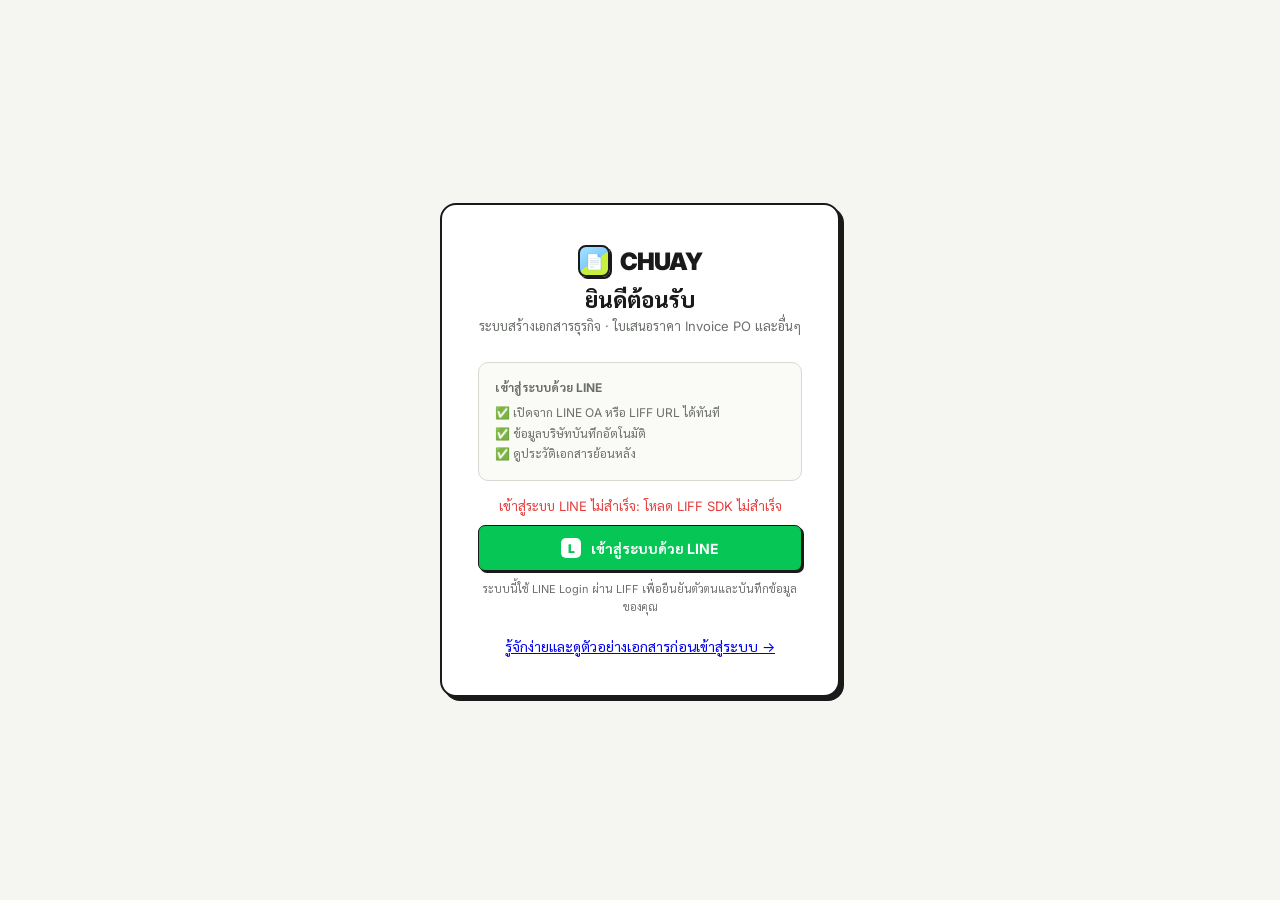
==== commit d9badec7: "Add Thai SEO landing pages and quotation lead demo" ====
--- a/index.html
+++ b/index.html
@@ -3,7 +3,9 @@
 <head>
 <meta charset="UTF-8"/>
 <meta name="viewport" content="width=device-width,initial-scale=1"/>
-<title>CHUAY — ระบบสร้างเอกสาร</title>
+<title>ง่าย ผู้ช่วยเอกสาร — เข้าสู่ระบบผ่าน LINE</title>
+<meta name="description" content="เข้าสู่แอปง่าย ผู้ช่วยงานเอกสารผ่าน LINE สำหรับใบเสนอราคา ใบแจ้งหนี้ และเอกสารธุรกิจ">
+<meta name="robots" content="noindex,follow">
 <link href="https://fonts.googleapis.com/css2?family=Sarabun:wght@400;700&family=Inter:wght@400;500;600;700;800&display=swap" rel="stylesheet"/>
 <script src="https://static.line-scdn.net/liff/edge/2/sdk.js"></script>
 <style>
@@ -195,7 +197,8 @@
 .upgrade-box{background:#fff;border:2px solid var(--ink);border-radius:16px;padding:32px 28px;text-align:center;box-shadow:6px 6px 0 var(--ink);max-width:340px;width:90%}
 .upgrade-icon{font-size:40px;margin-bottom:10px}
 .upgrade-title{font-size:18px;font-weight:900;margin-bottom:8px}
-.upgrade-msg{font-size:13px;color:var(--muted);line-height:1.6;margin-bottom:20px}
+.upgrade-msg{font-size:13px;color:var(--muted);line-height:1.6;margin-bottom:20px;white-space:pre-line}
+.upgrade-admin{font-size:12px;color:var(--ink);line-height:1.6;margin-bottom:16px;padding:12px;background:#FAFBF7;border:1.5px solid var(--border);border-radius:var(--r-sm);text-align:left}
 .upgrade-actions{display:flex;flex-direction:column;gap:8px}
 .upgrade-close{margin-top:12px;background:none;border:none;color:var(--muted);font-size:12px;cursor:pointer;text-decoration:underline}
 
@@ -238,6 +241,7 @@
       เข้าสู่ระบบด้วย LINE
     </button>
     <div class="login-note">ระบบนี้ใช้ LINE Login ผ่าน LIFF เพื่อยืนยันตัวตนและบันทึกข้อมูลของคุณ</div>
+    <p style="margin-top:20px;font-size:14px"><a href="./ngai/">รู้จักง่ายและดูตัวอย่างเอกสารก่อนเข้าสู่ระบบ →</a></p>
   </div>
 </div>
 
@@ -258,7 +262,8 @@
   <div class="upgrade-box">
     <div class="upgrade-icon">🔒</div>
     <div class="upgrade-title">ใช้งานครบโควตาแล้ว</div>
-    <div class="upgrade-msg" id="upgradeMsg">คุณใช้งานฟรีครบ 50 ครั้งแล้ว กรุณาสมัครแพ็กเกจเพื่อใช้งานต่อ</div>
+    <div class="upgrade-msg" id="upgradeMsg">คุณใช้งานฟรีครบโควตาแล้ว กรุณาสมัครแพ็กเกจเพื่อใช้งานต่อ</div>
+    <div class="upgrade-admin" id="upgradeAdminInfo">👤 @แอดมินง่าย<br/>https://line.me/R/ti/p/@931btrgh<br/>(LINE ID: @931btrgh)</div>
     <div class="upgrade-actions">
       <button class="btn btn-primary" onclick="contactAdminForUpgrade()">💬 ทักแอดมินเพื่อสมัครแพ็กเกจ</button>
       <button class="btn btn-accent" onclick="closeUpgradeModal()">ดูภายหลัง</button>
@@ -322,7 +327,7 @@
 
   <section class="doc-selector"><div class="doc-tabs" id="docTabs"></div></section>
 
-  <main class="main">
+  <main class="main" id="docMain">
     <div id="formArea">
 
       <!-- Success -->
@@ -330,7 +335,7 @@
         <div class="success-icon">✅</div>
         <h3>สร้างเอกสารสำเร็จ!</h3>
         <p>บันทึกลง Google Drive และ Google Sheet เรียบร้อยแล้ว</p>
-        <a id="pdfBtn" href="#" target="_blank" class="pdf-btn">📄 เปิด PDF</a>
+        <a id="pdfBtn" href="#" onclick="openExternalUrl_(this.href);return false;" class="pdf-btn">📄 เปิด PDF</a>
         <br/><br/>
         <button class="btn btn-accent" onclick="shareToCustomer()">📤 ส่งให้ลูกค้าทาง LINE</button>
         <br/><br/>
@@ -461,19 +466,126 @@
       </div>
     </div>
   </main>
+
+  <!-- Accounting (แท็บบัญชี) -->
+  <main class="main" id="acctMain" style="display:none;grid-template-columns:1fr">
+    <div>
+      <!-- Locked state — shown when the current package doesn't include hasTax -->
+      <div class="card" id="acctLocked" style="display:none">
+        <div class="card-body" style="text-align:center;padding:36px 20px">
+          <div style="font-size:38px;margin-bottom:10px">🔒</div>
+          <div style="font-weight:800;font-size:16px;margin-bottom:6px">ระบบบัญชีอยู่ในแพ็คพรีเมียม</div>
+          <div style="font-size:13px;color:var(--muted);line-height:1.6;margin-bottom:20px">
+            บันทึกรายรับ-รายจ่าย ดูสรุปกำไร-ขาดทุนรายเดือน และออกรายงาน PDF ได้ทันที<br/>
+            เฉพาะแพ็คพรีเมียม 249 บาท/เดือนเท่านั้นค่ะ
+          </div>
+          <button class="btn btn-primary" onclick="contactAdminForUpgrade()">💬 ทักแอดมินเพื่ออัปเกรด</button>
+        </div>
+      </div>
+
+      <div id="acctContent" style="display:none">
+        <!-- สรุปรายเดือน -->
+        <div class="card">
+          <div class="card-head">
+            <div class="card-title">📊 สรุปบัญชีรายเดือน</div>
+            <input type="month" id="acctMonth" onchange="loadAccounting()"
+              style="border:1.5px solid var(--border);border-radius:7px;padding:6px 10px;font:inherit;font-size:13px;background:var(--surface)"/>
+          </div>
+          <div class="card-body">
+            <div class="grid2">
+              <div class="field">
+                <label>รายรับรวม</label>
+                <div id="acctIncome" style="font-size:20px;font-weight:800;color:#1a8a4a">0.00 บาท</div>
+              </div>
+              <div class="field">
+                <label>รายจ่ายรวม</label>
+                <div id="acctExpense" style="font-size:20px;font-weight:800;color:#c0392b">0.00 บาท</div>
+              </div>
+            </div>
+            <div class="total-row total-grand" style="border-radius:7px;margin-top:10px">
+              <span>กำไร/ขาดทุนสุทธิ</span><span id="acctNet">0.00 บาท</span>
+            </div>
+          </div>
+        </div>
+
+        <!-- บันทึกรายการ -->
+        <div class="card">
+          <div class="card-head"><div class="card-title">➕ บันทึกรายการ</div></div>
+          <div class="card-body">
+            <div class="grid2">
+              <div class="field"><label>วันที่<span class="req">*</span></label><input type="date" id="acctDate"/></div>
+              <div class="field">
+                <label>ประเภท<span class="req">*</span></label>
+                <select id="acctKind">
+                  <option value="income">รายรับ</option>
+                  <option value="goods">รายจ่าย — ซื้อสินค้า/ต้นทุน</option>
+                  <option value="other">รายจ่าย — อื่นๆ (ค่าเช่า, เงินเดือน ฯลฯ)</option>
+                </select>
+              </div>
+              <div class="field col2"><label>รายการ<span class="req">*</span></label><input id="acctDesc" placeholder="เช่น ขายสินค้าหน้าร้าน, ค่าเช่าร้านเดือน ก.ค."/></div>
+              <div class="field"><label>จำนวนเงิน (บาท)<span class="req">*</span></label><input type="number" id="acctAmount" min="0" step="any" placeholder="0.00"/></div>
+              <div class="field"><label>หมายเหตุ</label><input id="acctRemarks" placeholder="(ถ้ามี)"/></div>
+            </div>
+            <button class="btn btn-primary" id="acctAddBtn" style="margin-top:10px;width:100%;justify-content:center" onclick="addAcctTransaction()">💾 บันทึกรายการ</button>
+          </div>
+        </div>
+
+        <!-- รายการเดือนนี้ -->
+        <div class="card">
+          <div class="card-head">
+            <div class="card-title">📋 รายการเดือนนี้</div>
+            <button class="btn btn-accent btn-sm" onclick="downloadAcctReport()">📄 ออกรายงาน PDF</button>
+          </div>
+          <div class="card-body" style="padding:0">
+            <div id="acctList" style="padding:16px;font-size:13px;color:var(--muted);text-align:center">กำลังโหลด...</div>
+          </div>
+        </div>
+      </div>
+    </div>
+  </main>
 </div><!-- /appScreen -->
 
 <script>
+// Google Drive blocks/sign-in-walls links opened inside LINE's built-in
+// in-app browser (this happens even for files shared as "anyone with the
+// link, view only" — it's a browser-detection thing on Google's side, not
+// an account requirement). Forcing the link open in the device's real
+// external browser (Safari/Chrome) via liff.openWindow(..., external:true)
+// makes the login wall disappear, since the file itself needs no login.
+function openExternalUrl_(url){
+  if(!url) return;
+  if(typeof liff!=='undefined' && liff.isInClient && liff.isInClient() && liff.openWindow){
+    try{ liff.openWindow({url:url, external:true}); return; }catch(e){}
+  }
+  window.open(url,'_blank');
+}
+
 // ── Config ────────────────────────────────────────────────────
 const LIFF_ID='2010618788-8xUdkoqR';
-// TODO: paste your Apps Script Web App /exec URL here (Deploy > Manage deployments)
-const GAS_URL='https://script.google.com/macros/s/AKfycbxBbsLZWyKmbRfY_4FMWLjkkfPtFjxWmtK8pg6VRv4SqUztp5fGaR1vcDdqZeLNz6VM/exec';
+// ⚠️⚠️⚠️ SETUP REQUIRED — ต้องแก้ก่อนใช้งานบนบัญชี ngailinebot ⚠️⚠️⚠️
+// This currently points at the OLD Apps Script deployment under the
+// Longlai intertrade Google account. It WILL NOT reach the new backend
+// running under ngailinebot until this is replaced.
+//
+// How to get the correct value:
+//   1. In the Apps Script editor (logged into ngailinebot@gmail.com),
+//      after pasting in Code_Auth.gs: Deploy > New deployment > Web app.
+//   2. After deploying, copy the URL shown — it ends in "/exec" and looks
+//      like: https://script.google.com/macros/s/AKfycb.../exec
+//   3. Paste it below, replacing the placeholder text between the quotes.
+const GAS_URL='https://script.google.com/macros/s/AKfycbzEBPEnE3CiUIY5IduWKBdpmQCd8jn63QvOHa-galDLmJC4IFnk59naHrPjemgOOy7l/exec';
+const ADMIN_CONTACT_NAME='@แอดมินง่าย';
+const ADMIN_CONTACT_LINE_ID='@931btrgh';
+const ADMIN_CONTACT_URL='https://line.me/R/ti/p/@931btrgh';
 
 // Calls the Apps Script backend as a plain HTTP API instead of google.script.run
 // (google.script.run only works when the page itself is served by Apps Script).
 // Uses text/plain content-type to avoid a CORS preflight (OPTIONS) request,
 // which Apps Script Web Apps do not handle.
 function callServer(action,payload){
+  if(GAS_URL.indexOf('PASTE_NEW_NGAILINEBOT')===0){
+    return Promise.resolve({success:false,error:'ยังไม่ได้ตั้งค่า GAS_URL — แก้ค่านี้ในไฟล์ App_1_1.html ก่อนใช้งาน (ดูคอมเมนต์เหนือตัวแปรนี้)'});
+  }
   return fetch(GAS_URL,{
     method:'POST',
     headers:{'Content-Type':'text/plain;charset=utf-8'},
@@ -585,10 +697,15 @@
     el.style.display='none';
     return;
   }
+  if(pkg.expired){
+    el.textContent = '⚠️ ' + pkg.name + ' หมดอายุ';
+    el.style.display = 'inline-block';
+    return;
+  }
   const quotaText = (pkg.quotaPerMonth === null || pkg.quotaPerMonth === undefined)
     ? 'ไม่จำกัด'
     : (pkg.usageCount + '/' + pkg.quotaPerMonth + ' ครั้ง');
-  el.textContent = (pkg.isTrial ? '🆓 ' : '📦 ') + pkg.name + ' · ' + quotaText;
+  el.textContent = (pkg.id==='free' ? '🆓 ' : '📦 ') + pkg.name + ' · ' + quotaText;
   el.style.display = 'inline-block';
 }
 
@@ -613,7 +730,8 @@
   buildTabs();
   // Deep link: if the chat button/LIFF URL included ?type=po (etc.), jump straight to that tab
   const requestedType=getRequestedDocType_();
-  if(requestedType) switchType(requestedType);
+  if(isAccountingDeepLink_()) openAccountingTab();
+  else if(requestedType) switchType(requestedType);
   // Init form
   initDates();
   addRow();
@@ -629,6 +747,10 @@
     if(!id) return null;
     return DOC_TYPES.find(function(dt){return dt.id===id;}) || null;
   }catch(e){ return null; }
+}
+function isAccountingDeepLink_(){
+  try{ return new URLSearchParams(location.search).get('type')==='accounting'; }
+  catch(e){ return false; }
 }
 
 function logout(){
@@ -735,8 +857,7 @@
 
 // ── History ───────────────────────────────────────────────────
 function loadHistory(){
-  // [Fix] Use .id (e.g. 'quotation') to match backend's key-based sheet naming
-  callServer('getDocHistory',{docType:currentType.id,lineAuth:currentLineAuth})
+  callServer('getDocHistory',{docType:currentType.name,lineAuth:currentLineAuth})
     .then(function(items){
       const el=document.getElementById('historyList');
       if(!items||items.length===0){
@@ -744,7 +865,7 @@
         return;
       }
       el.innerHTML=items.map(function(item){
-        return '<div class="history-item" onclick="window.open(\''+escapeAttr(item.url)+'\',\'_blank\')">'
+        return '<div class="history-item" onclick="openExternalUrl_(\''+escapeAttr(item.url)+'\')">'
           +'<div style="display:flex;justify-content:space-between;align-items:center">'
           +'<div class="history-no">'+escapeHtml(item.docNo)+'</div>'
           +'<div class="history-total">฿'+parseFloat(item.total||0).toLocaleString('th-TH')+'</div>'
@@ -781,11 +902,25 @@
     btn.onclick=function(){switchType(dt);};
     wrap.appendChild(btn);
   });
+  // Accounting isn't a document type (no PDF form fields), so it's kept
+  // out of DOC_TYPES/switchType and given its own tab + click handler.
+  const acctBtn=document.createElement('button');
+  acctBtn.className='doc-tab';
+  acctBtn.id='acctTabBtn';
+  acctBtn.style.background='#fff';
+  acctBtn.textContent='📊 บัญชี';
+  acctBtn.onclick=openAccountingTab;
+  wrap.appendChild(acctBtn);
 }
 
 function switchType(dt){
   currentType=dt;
+  document.getElementById('acctMain').style.display='none';
+  document.getElementById('docMain').style.display='';
+  const acctBtn=document.getElementById('acctTabBtn');
+  if(acctBtn){acctBtn.classList.remove('active');acctBtn.style.background='#fff';}
   document.querySelectorAll('.doc-tab').forEach(function(b){
+    if(b===acctBtn) return;
     const active=b.dataset.id===dt.id;
     b.classList.toggle('active',active);
     b.style.background=active?dt.color:'#fff';
@@ -878,7 +1013,7 @@
     pvEl.innerHTML='<div class="prev-tr" style="color:#aaa;font-size:10px"><span>ยังไม่มีรายการ</span><span></span></div>';
   } else {
     pvEl.innerHTML=items.slice(0,4).map(function(i){
-      const lt=(i.qty*i.price)-i.discount;
+      const lt=Math.max((i.qty*i.price)-i.discount, 0);
       return '<div class="prev-tr"><span>'+escapeHtml(i.name)+'</span><span style="text-align:right">'+lt.toLocaleString('th-TH',{minimumFractionDigits:2})+'</span></div>';
     }).join('')+(items.length>4?'<div class="prev-tr" style="color:#aaa;font-size:10px"><span>+ อีก '+(items.length-4)+' รายการ</span><span></span></div>':'');
   }
@@ -982,7 +1117,8 @@
   const d = lastGeneratedDoc;
   const text = (d.docTypeName||'เอกสาร') + ' ' + (d.docNo||'') +
     (d.customerName ? ('\nสำหรับ: ' + d.customerName) : '') +
-    '\n\n' + d.url;
+    '\n\n' + d.url +
+    '\n\n(ถ้าเปิดแล้วขึ้นให้ล็อกอิน Google ให้กดจุดสามจุด/ไอคอนเบราว์เซอร์มุมขวาบน แล้วเลือก "เปิดด้วย Safari" หรือ "เปิดด้วย Chrome" แทนค่ะ)';
   liff.shareTargetPicker([{ type: 'text', text: text }])
     .then(function(res){
       if(res){ showToast('✅ ส่งเอกสารแล้ว'); }
@@ -990,6 +1126,172 @@
     })
     .catch(function(e){
       showToast('❌ ส่งไม่สำเร็จ: '+(e.message||e));
+    });
+}
+
+// ── Accounting (บัญชี) ───────────────────────────────────────
+// Premium-only. Server (requireTaxAccess_) is the real gate — this
+// client-side check is purely so a non-premium user sees a friendly
+// upgrade card instantly instead of a round-trip error.
+let acctTransactions=[];
+let acctLoadSeq=0; // guards against a slow older request overwriting a newer one's result
+
+function currentMonthValue_(){
+  const d=new Date();
+  return d.getFullYear()+'-'+String(d.getMonth()+1).padStart(2,'0');
+}
+
+function hasAcctAccess_(){
+  return !!(currentUser && currentUser.package && currentUser.package.hasTax && !currentUser.package.expired);
+}
+
+function openAccountingTab(){
+  document.getElementById('docMain').style.display='none';
+  document.getElementById('acctMain').style.display='';
+  document.querySelectorAll('.doc-tab').forEach(function(b){b.classList.remove('active');b.style.background='#fff';});
+  const acctBtn=document.getElementById('acctTabBtn');
+  if(acctBtn){acctBtn.classList.add('active');acctBtn.style.background='var(--accent)';}
+
+  const ok=hasAcctAccess_();
+  document.getElementById('acctLocked').style.display=ok?'none':'';
+  document.getElementById('acctContent').style.display=ok?'':'none';
+  if(!ok) return;
+
+  if(!gv('acctMonth')) document.getElementById('acctMonth').value=currentMonthValue_();
+  loadAccounting();
+}
+
+function fmtBaht_(n){ return (n||0).toLocaleString('th-TH',{minimumFractionDigits:2}); }
+
+function loadAccounting(){
+  const seq=++acctLoadSeq;
+  const month=gv('acctMonth')||currentMonthValue_();
+  document.getElementById('acctList').innerHTML='<div style="padding:16px;font-size:13px;color:var(--muted);text-align:center">กำลังโหลด...</div>';
+  callServer('getCashTransactions',{lineAuth:currentLineAuth,yearMonth:month})
+    .then(function(res){
+      if(seq!==acctLoadSeq) return; // a newer load already started — drop this stale response
+      if(!res.success){
+        document.getElementById('acctList').innerHTML='<div style="padding:16px;font-size:13px;color:#c0392b;text-align:center">'+escapeHtml(res.error||'โหลดข้อมูลไม่สำเร็จ')+'</div>';
+        acctTransactions=[];
+        renderAcctSummary();
+        return;
+      }
+      acctTransactions=res.transactions||[];
+      renderAcctList();
+      renderAcctSummary();
+    })
+    .catch(function(e){
+      if(seq!==acctLoadSeq) return;
+      document.getElementById('acctList').innerHTML='<div style="padding:16px;font-size:13px;color:#c0392b;text-align:center">เกิดข้อผิดพลาด: '+escapeHtml(e.message||e)+'</div>';
+    });
+}
+
+function renderAcctSummary(){
+  let income=0, expense=0;
+  acctTransactions.forEach(function(t){
+    income+=t.income||0;
+    expense+=(t.expenseGoods||0)+(t.expenseOther||0);
+  });
+  document.getElementById('acctIncome').textContent=fmtBaht_(income)+' บาท';
+  document.getElementById('acctExpense').textContent=fmtBaht_(expense)+' บาท';
+  document.getElementById('acctNet').textContent=fmtBaht_(income-expense)+' บาท';
+}
+
+function renderAcctList(){
+  const el=document.getElementById('acctList');
+  if(!acctTransactions.length){
+    el.innerHTML='<div style="padding:16px;font-size:13px;color:var(--muted);text-align:center">ยังไม่มีรายการในเดือนนี้</div>';
+    return;
+  }
+  el.innerHTML=acctTransactions.map(function(t){
+    const isIncome=(t.income||0)>0;
+    const amt=isIncome?(t.income||0):((t.expenseGoods||0)+(t.expenseOther||0));
+    const color=isIncome?'#1a8a4a':'#c0392b';
+    const sign=isIncome?'+':'−';
+    return '<div style="display:flex;justify-content:space-between;align-items:center;gap:10px;padding:10px 16px;border-top:1px solid var(--border)">'
+      +'<div style="min-width:0">'
+        +'<div style="font-weight:600;font-size:13px;overflow:hidden;text-overflow:ellipsis;white-space:nowrap">'+escapeHtml(t.itemDescription)+'</div>'
+        +'<div style="font-size:11px;color:var(--muted)">'+escapeHtml(t.date)+(t.remarks?(' · '+escapeHtml(t.remarks)):'')+'</div>'
+      +'</div>'
+      +'<div style="display:flex;align-items:center;gap:6px;flex-shrink:0">'
+        +'<div style="font-weight:700;color:'+color+';white-space:nowrap">'+sign+fmtBaht_(amt)+' บาท</div>'
+        +'<button class="btn-rm" onclick="deleteAcctTransaction('+t.rowIndex+')" title="ลบรายการนี้">×</button>'
+      +'</div>'
+    +'</div>';
+  }).join('');
+}
+
+function addAcctTransaction(){
+  const kind=gv('acctKind');
+  const amount=parseFloat(gv('acctAmount'));
+  const date=gv('acctDate');
+  const desc=gv('acctDesc');
+  if(!date){showToast('⚠️ กรุณาเลือกวันที่');return;}
+  if(!desc){showToast('⚠️ กรุณากรอกรายการ');return;}
+  if(!amount || amount<=0){showToast('⚠️ กรุณากรอกจำนวนเงินให้ถูกต้อง');return;}
+
+  const tx={
+    date:date,
+    itemDescription:desc,
+    remarks:gv('acctRemarks'),
+    income:      kind==='income'?amount:0,
+    expenseGoods:kind==='goods' ?amount:0,
+    expenseOther:kind==='other' ?amount:0
+  };
+  const btn=document.getElementById('acctAddBtn');
+  btn.disabled=true;
+  callServer('saveCashTransaction',{transaction:tx,lineAuth:currentLineAuth})
+    .then(function(res){
+      btn.disabled=false;
+      if(res.success){
+        showToast('✅ บันทึกรายการแล้ว');
+        setV('acctDesc','');
+        setV('acctAmount','');
+        setV('acctRemarks','');
+        // If the entry was for a different month than what's currently
+        // shown, jump the view to that month so the user actually sees
+        // what they just saved instead of it silently vanishing.
+        const entryMonth=date.slice(0,7);
+        if(gv('acctMonth')!==entryMonth) document.getElementById('acctMonth').value=entryMonth;
+        loadAccounting();
+      } else {
+        showToast('❌ '+res.error);
+      }
+    })
+    .catch(function(e){
+      btn.disabled=false;
+      showToast('❌ '+(e.message||e));
+    });
+}
+
+function deleteAcctTransaction(rowIndex){
+  if(!confirm('ลบรายการนี้?')) return;
+  callServer('deleteCashTransaction',{rowIndex:rowIndex,lineAuth:currentLineAuth})
+    .then(function(res){
+      if(res.success){ showToast('✅ ลบแล้ว'); loadAccounting(); }
+      else showToast('❌ '+res.error);
+    })
+    .catch(function(e){ showToast('❌ '+(e.message||e)); });
+}
+
+function downloadAcctReport(){
+  const month=gv('acctMonth')||currentMonthValue_();
+  const parts=month.split('-');
+  const y=parseInt(parts[0],10), m=parseInt(parts[1],10);
+  const startDate=month+'-01';
+  const lastDay=new Date(y,m,0).getDate(); // day 0 of next month = last day of this month
+  const endDate=month+'-'+String(lastDay).padStart(2,'0');
+
+  showOverlay(true,'กำลังสร้างรายงาน','กรุณารอสักครู่');
+  callServer('generateCashReportPDF',{reportData:{startDate:startDate,endDate:endDate},lineAuth:currentLineAuth})
+    .then(function(res){
+      showOverlay(false);
+      if(res.success) openExternalUrl_(res.pdfUrl);
+      else showToast('❌ '+res.error);
+    })
+    .catch(function(e){
+      showOverlay(false);
+      showToast('❌ '+(e.message||e));
     });
 }
 
@@ -1031,28 +1333,37 @@
   toastT=setTimeout(function(){el.classList.remove('show');},4000);
 }
 // Shown when generatePDF returns upgradeRequired:true — either the free
-// trial's 50 uses ran out, or a paid package's monthly quota ran out.
+// tier's monthly quota ran out, or a paid package's monthly quota ran out.
 function showUpgradeModal(msg){
   document.getElementById('upgradeMsg').textContent = msg || 'ใช้งานครบโควตาแล้ว กรุณาสมัคร/อัปเกรดแพ็กเกจเพื่อใช้งานต่อ';
+  document.getElementById('upgradeAdminInfo').innerHTML =
+    '👤 ' + escapeHtml(ADMIN_CONTACT_NAME) + '<br/>' +
+    '<a href="' + escapeAttr(ADMIN_CONTACT_URL) + '" target="_blank" rel="noopener">' + escapeHtml(ADMIN_CONTACT_URL) + '</a><br/>' +
+    '(LINE ID: ' + escapeHtml(ADMIN_CONTACT_LINE_ID) + ')';
   document.getElementById('upgradeOverlay').classList.add('show');
 }
 function closeUpgradeModal(){
   document.getElementById('upgradeOverlay').classList.remove('show');
 }
-// Sends the user back to the LINE chat (where the bot can take "แพ็กเกจ"
-// / admin contact from there) if we're inside the LIFF client; otherwise
-// just points them at the chat via a toast.
 function contactAdminForUpgrade(){
   closeUpgradeModal();
-  if(typeof liff!=='undefined' && liff.isInClient && liff.isInClient()){
-    try{ liff.closeWindow(); return; }catch(e){}
+  if(typeof liff!=='undefined' && liff.openWindow){
+    try{
+      liff.openWindow({url:ADMIN_CONTACT_URL, external:false});
+      return;
+    }catch(e){}
   }
-  showToast('พิมพ์ "แพ็กเกจ" ในแชท LINE เพื่อดูรายละเอียดและสมัครได้เลยค่ะ 💕');
+  window.open(ADMIN_CONTACT_URL,'_blank','noopener');
 }
 function initDates(){
   const today=new Date();
   const fmt30=new Date(today.getTime()+30*86400000);
-  const fmtD=function(d){return d.toISOString().split('T')[0];};
+  const fmtD=function(d){
+    const y=d.getFullYear();
+    const m=String(d.getMonth()+1).padStart(2,'0');
+    const day=String(d.getDate()).padStart(2,'0');
+    return y+'-'+m+'-'+day;
+  };
   document.getElementById('docDate').value=fmtD(today);
   document.getElementById('extraDate').value=fmtD(fmt30);
   const y=today.getFullYear();
@@ -1070,3 +1381,4 @@
 </script>
 </body>
 </html>
+
